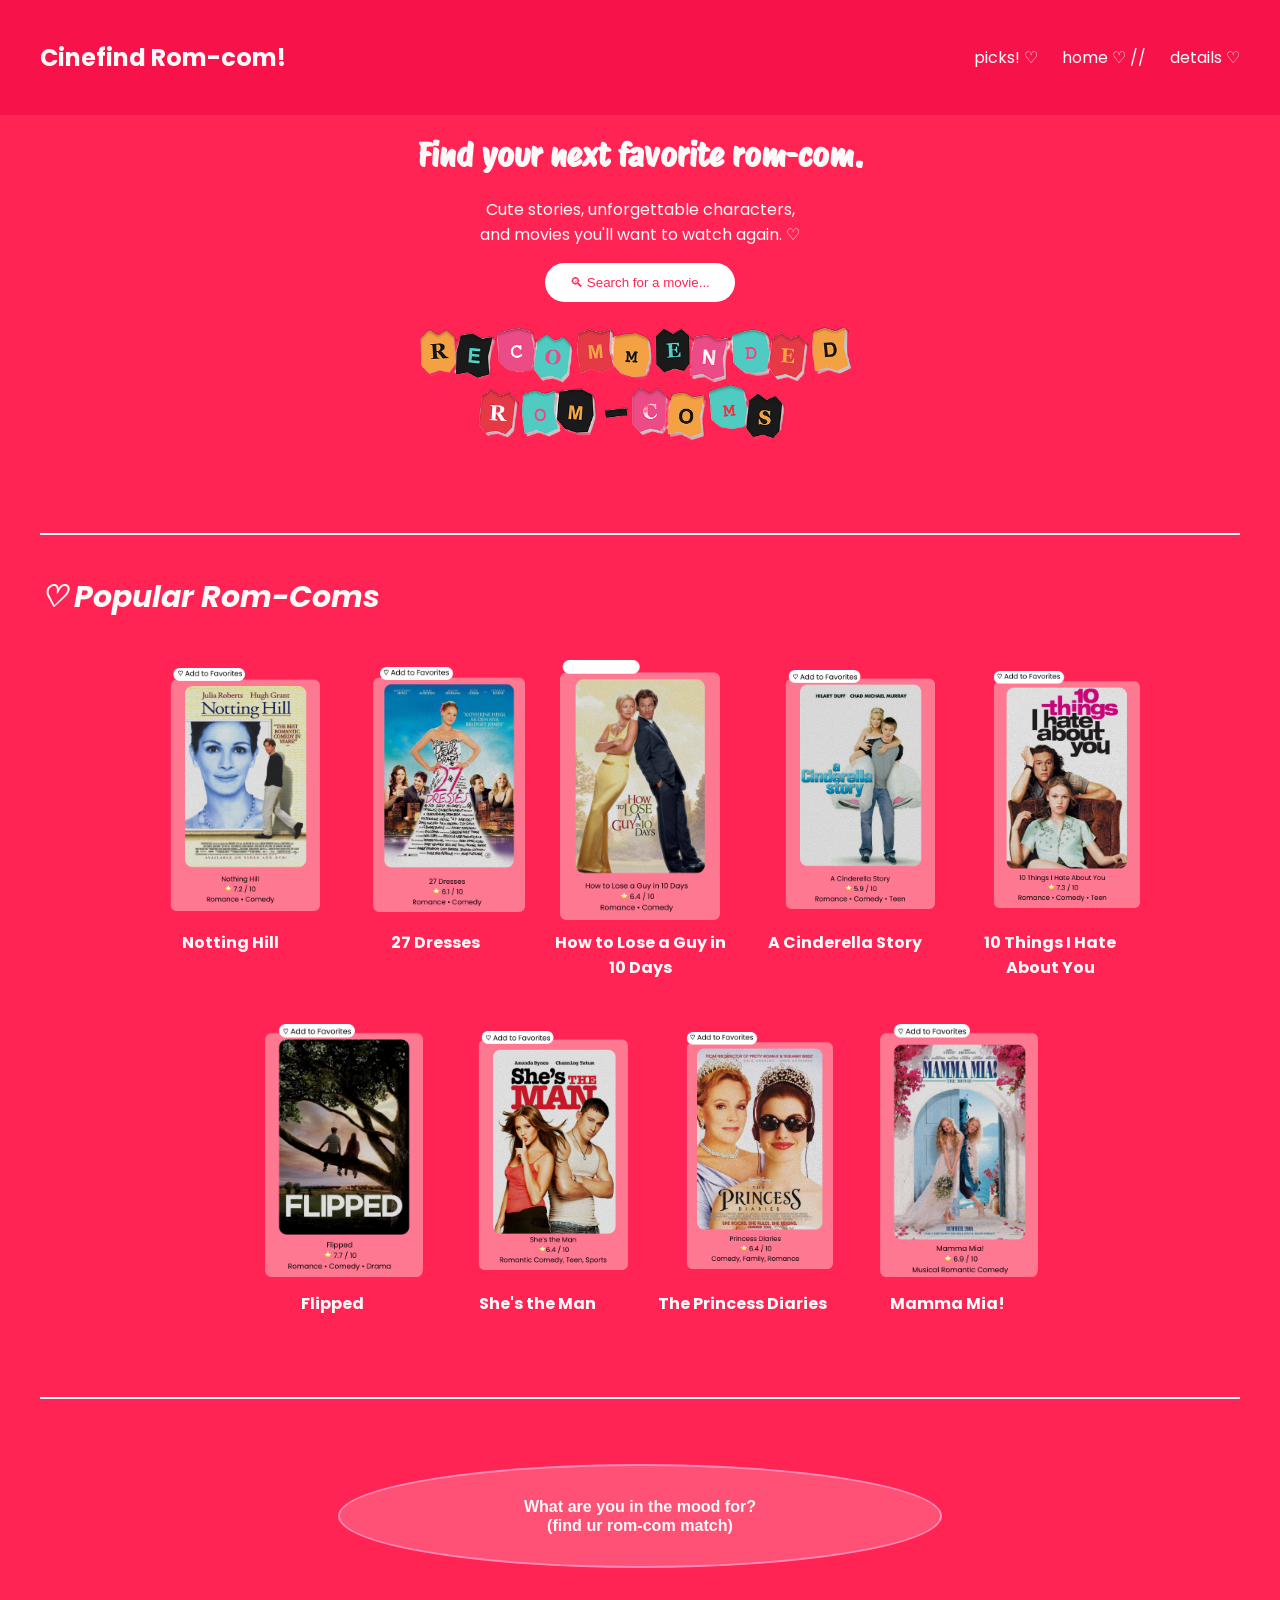
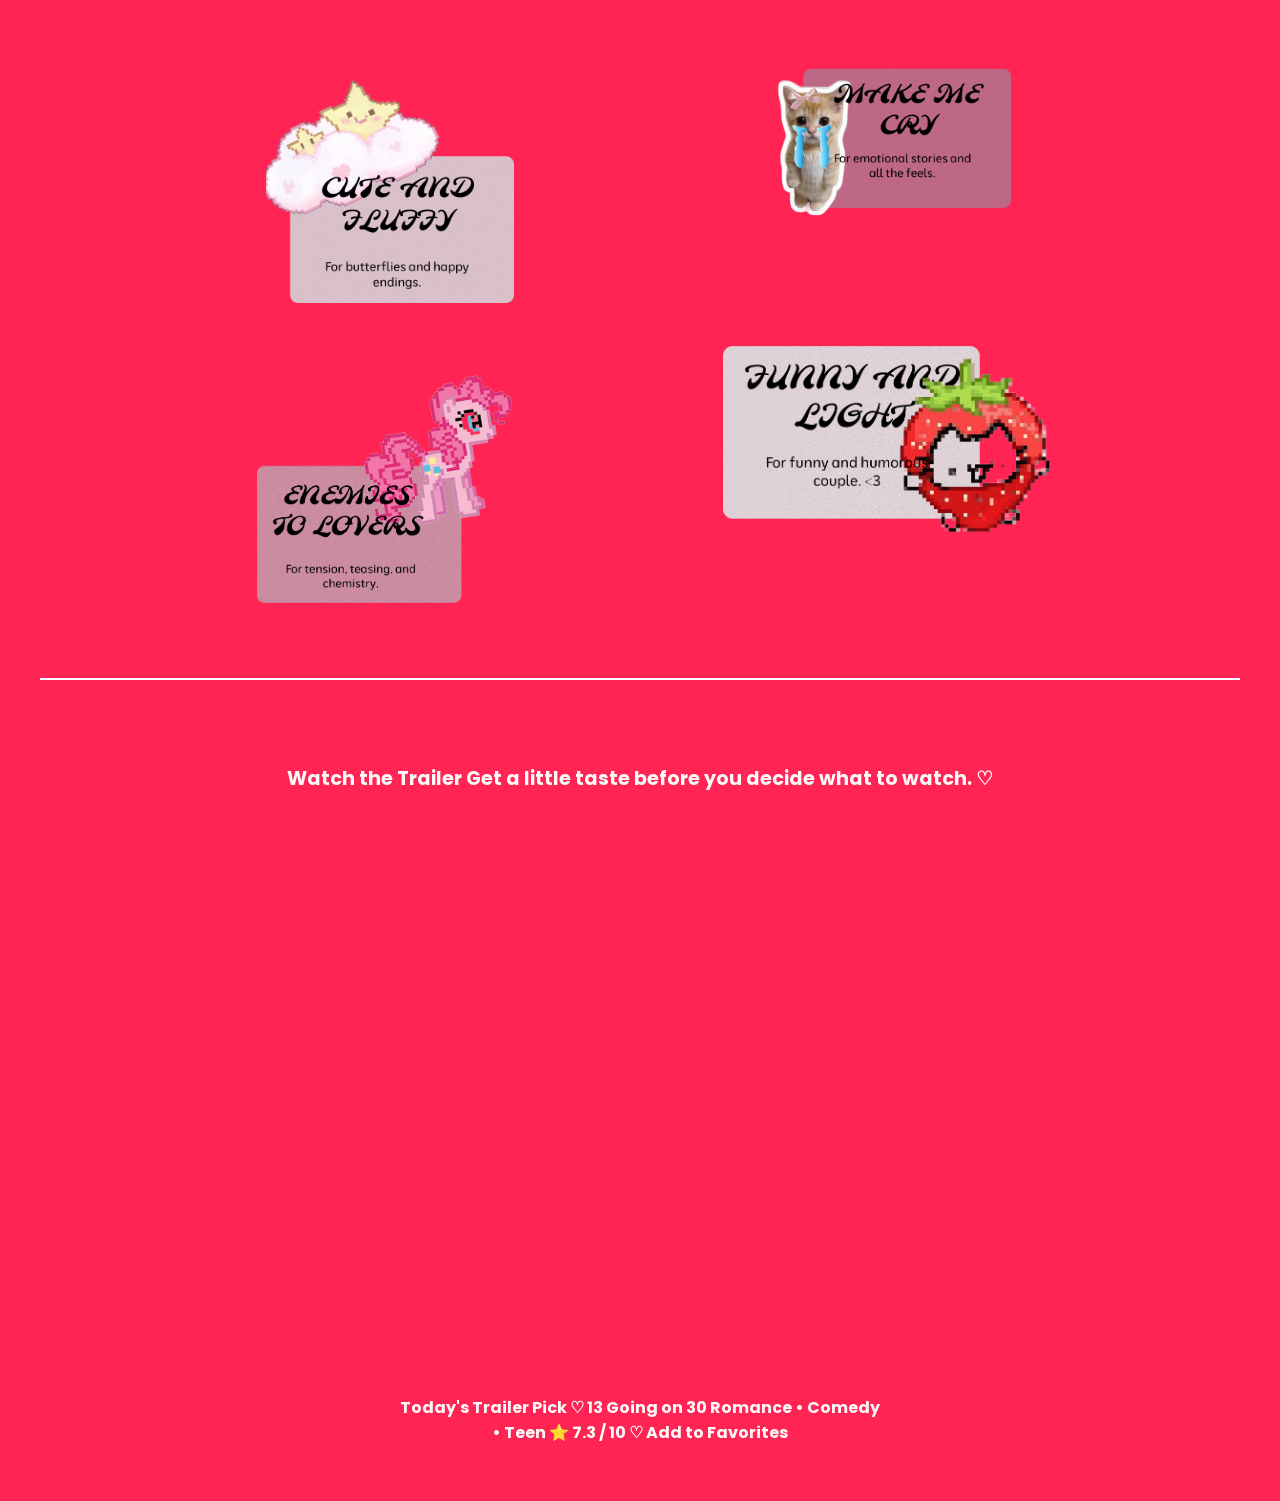
==== ROMCOMS WEBSITE/index.html @ 1ee6c48b "Rename main.html to index.html" ====
<!DOCTYPE html>
<html lang="en">
<head>
    <meta charset="UTF-8">
    <meta name="viewport" content="width=device-width, initial-scale=1.0">
    <link href="https://fonts.googleapis.com/css2?family=Monomaniac+One&display=swap" rel="stylesheet">
    <link rel="stylesheet" href="design.css">
    <link rel="preconnect" href="https://fonts.googleapis.com">
    <link rel="preconnect" href="https://fonts.gstatic.com" crossorigin>
    <link href="https://fonts.googleapis.com/css2?family=Playfair+Display:wght@400;700&family=Poppins:wght@400;500;600;700&display=swap" rel="stylesheet">
    <link href="https://fonts.googleapis.com/css2?family=Protest+Riot&display=swap" rel="stylesheet">
    <title>Cinefind Rom-com!</title>

    <link rel="stylesheet" href="design.css">
</head>

<script>
function openMovie(id) {
    document.getElementById(id).classList.add("show");
}

function closeMovie(id) {
    document.getElementById(id).classList.remove("show");
}
</script>

<body>

    <header>
        <h2>Cinefind Rom-com!</h2>

        <nav>
            <a href="#moods">picks! ♡</a>
            <a href="#home">home ♡ //</a>
            <a href="#details">details ♡</a>
        </nav>
    </header>

    <div class="hero-text" id="home">
        <h1>Find your next favorite rom-com.</h1>
        <p>Cute stories, unforgettable characters, <br>
          and movies you'll want to watch again. ♡</p>
        <button onclick="document.getElementById('favorites').scrollIntoView({behavior:'smooth'})">
    🔍︎ Search for a movie...
</button>
       </div>
       
    <div class = "hero-left">
        <img src="romcoms_cutout_v2 (1) 1.png" alt="Rom-com movie">
    </div>
    
    <section class="movies" id="favorites">

    <hr class="section-dividerv">

  <h4>♡ Popular Rom-Coms</h2>

  <div class="movie-list">

    <div class="movie-card" onclick="openMovie('nottinghill')">
    <img src="Group 4.png" alt="Notting Hill">
    <h3>Notting Hill</h3>
</div>

    <div class="movie-card" onclick="openMovie('dressses')">
    <img src="Group 5.png" alt="27 Dresses">
    <h3>27 Dresses</h3>
</div>

    <div class="movie-card" onclick="openMovie('howtolose')">
    <img src="Group 6.png" alt="howtolose">
    <h3>How to Lose a Guy in 10 Days</h3>
</div>

    <div class="movie-card" onclick="openMovie('acinderella')">
    <img src="Group 7.png" alt="A Cinderella Story">
    <h3>A Cinderella Story</h3>
</div>

    <div class="movie-card" onclick="openMovie('ihate')">
    <img src="Group 8.png" alt="ihate">
    <h3>10 Things I Hate About You</h3>
</div>

    <div class="movie-card" onclick="openMovie('Flipped')">
    <img src="Group 9.png" alt="Flipped">
    <h3>Flipped</h3>
</div>

    <div class="movie-card" onclick="openMovie('ShestheMan')">
    <img src="Group 11.png" alt="She's the Man">
    <h3>She's the Man</h3>
</div>

    <div class="movie-card" onclick="openMovie('ThePrincessDiaries')">
      <img src="Group 12.png" alt="The Princess Diaries">
      <h3>The Princess Diaries</h3>
    </div>

    <div class="movie-card" onclick="openMovie('mammamia')">
      <img src="Group 13.png" alt="Mamma Mia">
      <h3>Mamma Mia!</h3>
    </div>

    <hr class="section-divider">

    <div class="moods" id="moods">
        <h6>What are you in the mood for? <br>
            (find ur rom-com match)</h6>
    </div>

    <div class="image-grid" id="favorites">
  <img src="Frame 5.png" alt="Image 1">
  <img src="Frame 4.png" alt="Image 2">
  <img src="Frame 2.png" alt="Image 3">
  <img src="Frame 3.png" alt="Image 4">
</div>

<hr class="section-dividerx">

<div class = "trailer" id="details">
    <p>Watch the Trailer Get a little taste before you decide what to watch. ♡</p>
</div>

<div class="video-container">
    <iframe
        src="https://www.youtube.com/embed/_pmFp2W65Fs?si=XwVZwnP-OKMvSG76"
        title="goingg"
        allowfullscreen>
    </iframe>
</div>

<div class="madebyalli">
    <p>Today's Trailer Pick ♡ 13 Going on 30 Romance • Comedy <br>
        • Teen ⭐ 7.3 / 10  ♡ Add to Favorites</p>
</div>
</section>

<div class="movie-popup" id="nottinghill">

    <div class="popup-content">

        <button class="close-btn"
            onclick="closeMovie('nottinghill')">
            &times;
        </button>

        <h2>Notting Hill ♡</h2>

        <p>
            A charming bookstore owner falls in love
            with a famous Hollywood actress.
            A sweet romantic comedy about love,
            fame, and unexpected connections.
        </p>

        <p><b>Genre:</b> Romance • Comedy</p>

    </div>

</div>

<div class="movie-popup" id="dressses">

    <div class="popup-content">

        <button class="close-btn"
            onclick="closeMovie('dressses')">
            &times;
        </button>

        <h2>27 Dresses ♡</h2>

        <p>
           Jane Nichols is a kind-hearted woman who has been a bridesmaid 27 times 
           but has never been the bride herself. When her younger sister becomes engaged 
           to the man Jane secretly loves, she must confront her feelings 
           while dealing with a charming journalist who wants to write a story about her 
           endless bridesmaid experiences.
        </p>

        <p><b>Genre:</b> Romance • Comedy</p>

    </div>

</div>

<div class="movie-popup" id="howtolose">

    <div class="popup-content">

        <button class="close-btn"
            onclick="closeMovie('howtolose')">
            &times;
        </button>

        <h2>How to Lose a Guy in 10 Days ♡</h2>

        <p>
            Andie Anderson, a magazine writer, takes on an assignment to make a man fall out of love
            with her in just 10 days. Meanwhile, Benjamin Barry, an advertising executive, bets that he
            can make any woman fall in love with him in the same amount of time. When they meet, both have
            their own agendas, leading to hilarious misunderstandings, romantic moments, and unexpected feelings.
        </p>

        <p><b>Genre:</b> Romance • Comedy</p>

    </div>

</div>

<div class="movie-popup" id="acinderella">

    <div class="popup-content">

        <button class="close-btn"
            onclick="closeMovie('acinderella')">
            &times;
        </button>

        <h2>A Cinderella Story ♡</h2>

        <p>
            Sam Montgomery, a hardworking high school student living under
            the control of her cruel stepmother, dreams of escaping her difficult life.
            When she meets her online crush at a school dance, she must discover his identity
            while dealing with unexpected romance, high school drama, and the challenges of
            finding her happily ever after.
        </p>

        <p><b>Genre:</b> Romance • Comedy</p>

    </div>

</div>

<div class="movie-popup" id="ihate">

    <div class="popup-content">

        <button class="close-btn"
            onclick="closeMovie('ihate')">
            &times;
        </button>

        <h2>10 Things I Hate About You ♡</h2>

        <p>
           Cameron, a new student, falls for Bianca, but her strict father only 
           allows her to date if her rebellious older sister, Kat, dates first. 
           Cameron arranges for the mysterious Patrick to win Kat's heart, 
           leading to unexpected romance, hilarious moments, and lessons about love and honesty.
        </p>

        <p><b>Genre:</b> Romance • Comedy</p>

    </div>

</div>

<div class="movie-popup" id="Flipped">

    <div class="popup-content">

        <button class="close-btn"
            onclick="closeMovie('Flipped')">
            &times;
        </button>

        <h2>Flipped ♡</h2>

        <p>
            Juli Baker has been in love with her neighbor, 
            Bryce Loski, since they first met as children. 
            While Juli sees Bryce as someone special, he finds her 
            annoying and tries to avoid her. As they grow older, 
            their feelings begin to change, teaching them about love, friendship, 
            and seeing people for who they truly are.
        </p>

        <p><b>Genre:</b> Romance • Comedy • Coming-of-Age • Teen</p>

    </div>

</div>

<div class="movie-popup" id="ShestheMan">

    <div class="popup-content">

        <button class="close-btn"
            onclick="closeMovie('ShestheMan')">
            &times;
        </button>

        <h2>She's the Man ♡</h2>

        <p>
            When Viola's girls' soccer team is cut, she disguises herself 
            as her twin brother and enrolls at his boarding school to prove 
            herself on the boys' soccer team. But things get complicated when 
            she falls for her roommate, leading to hilarious misunderstandings, 
            unexpected romance, and a journey of self-discovery.
        </p>

        <p><b>Genre:</b> Romance • Comedy • Sports</p>

    </div>

</div>

<div class="movie-popup" id="ThePrincessDiaries">

    <div class="popup-content">

        <button class="close-btn"
            onclick="closeMovie('ThePrincessDiaries')">
            &times;
        </button>

        <h2>The Princess Diaries ♡</h2>

        <p>
            Mia Thermopolis, an ordinary and shy teenager, discovers that 
            she is the heir to the throne of a small European kingdom. With 
            the help of her grandmother, she undergoes royal training while navigating 
            high school drama, friendship, and unexpected romance as she learns what 
            it means to be a princess.
        </p>

        <p><b>Genre:</b> Romance • Comedy • Teen Comedy • Family</p>

    </div>

</div>
<div class="movie-popup" id="mammamia">

    <div class="popup-content">

        <button class="close-btn"
            onclick="closeMovie('mammamia')">
            &times;
        </button>

        <h2>Mamma Mia ♡</h2>

        <p>
            Sophie, a young woman preparing for her wedding on a beautiful Greek island,
            secretly invites three men from her mother's past, hoping to discover which
            one is her father. As old romances resurface and secrets unfold, the family 
            finds themselves caught in a joyful adventure filled with love, laughter, and
            unforgettable ABBA songs.
        </p>

        <p><b>Genre:</b> Romance • Comedy • Musical</p>

    </div>

</div>


</body>
</html>
---- ROMCOMS WEBSITE/design.css ----
body {
    margin: 0;
    font-family: 'Poppins', sans-serif;
    background-color: #ff2454;
    color: rgb(252, 249, 249);
}

header {
    display: flex;
    justify-content: space-between;
    align-items: center;
    padding: 20px 40px;
    background-color: #f71349;
}

nav a {
    color: rgb(252, 246, 246);
    text-decoration: none;
    margin-left: 20px;
}

.hero {
    font-family: 'Protest Riot';
    text-align: center;
    padding: 100px 20px;
}

button {
    background-color: white;
    color: #ff2454;
    border: none;
    padding: 12px 25px;
    border-radius: 20px;
    cursor: pointer;
}

p {
    font-family: 'Poppins', sans-serif;
}

h1 {
    font-family: 'Protest Riot', sans-serif;
}

.hero {
  display: grid;
  grid-template-columns: 1fr 2fr 1fr;
  align-items: center;
  gap: 20px;

  width: 100%;
  padding: 50px;
  box-sizing: border-box;
}

.hero-left {
  display: flex;
  justify-content: center;
  align-items: center;
}

.hero-text {
  text-align: center;
}

.hero-right {
  display: flex;
  justify-content: center;
  align-items: center;
}

.hero-left img {
  width: 500px;
  height: auto;
  display: block;
  margin: 0 auto;
}

.hero-right img {
  width: 150px;
  height: auto;
}

.movies {
  padding: 40px;
}

.movies h2 {
  font-family: 'Protest Riot', sans-serif;
  font-size: 30px;
  margin-bottom: 25px;
}

.movie-list {
  display: flex;
  justify-content: center;
  gap: 25px;
  flex-wrap: wrap;
}

.movie-card {
    position: relative;
    display: flex;
    flex-direction: column;
    align-items: center;
  width: 180px;
  text-align: center;
  position: relative;
  cursor: pointer;
  overflow: hidden;
}

.movie-card img {
  width: 100%;
  height: 260px;
  object-fit: contain;
  border-radius: 12px;
  display: block;
}

/* Hidden by default */
.movie-description {
    display: none;
    width: 100%;
    box-sizing: border-box;
    padding: 15px;
    background-color: #ffe4ef;
    color: #5c2940;
    text-align: center;
}

/* Show when clicked */
.movie-card.active .movie-description {
    display: block;
}

.movie-card h3 {
  font-size: 16px;
  margin-top: 10px;
}

h4 {
    font-family: 'Poppins', sans-serif;
    font-size: 30px;
    font-style: italic;

}

.section-divider {
  border: thick;
  height: 2px;
  background-color: rgb(255, 252, 253);
  width: 100%;
  margin: 40px auto;
}

.section-dividerv {
  border: thick;
  height: 2px;
  background-color: rgb(255, 252, 253);
  width: 100%;
  margin: 40px auto;
}

.moods {
    font-family: "Momo Trust Display", sans-serif;
    font-size: x-large;
    text-align: center;
    width: 600px;
    height: 100px;
    margin: 0 auto;

    display: flex;
    flex-direction: column;
    justify-content: center;
    align-items: center;

    border: 2px solid #ff8ab5;
    border-radius: 50%;
    background-color: rgba(255, 255, 255, 0.2);
}

.image-grid {
    display: grid;
    grid-template-columns: repeat(2, 1fr);
    gap: 0px;

    width: 90%;
    max-width: 1000px;
    margin: 10px auto;
}

.image-grid img {
    width: 100%;
    height: 300px;
    object-fit: contain;
    display: block;
}

.section-dividerx {
  border: thick;
  height: 2px;
  background-color: rgb(255, 252, 253);
  width: 100%;
  margin: 40px auto;
}


.video-container {
    width: 80%;
    max-width: 800px;
    margin: 30px auto;
    aspect-ratio: 16 / 9;
}

.video-container iframe {
    width: 100%;
    height: 100%;
    border: none;
    border-radius: 15px;
}

.trailer {
    font-family: 'Momo Trust Display', sans-serif;
    font-size: larger;
    font-weight: bolder;
}

.madebyalli {
    font-family: 'Monomaniac One', sans-serif;
    font-weight: bolder;
    text-align: center;
}

html {
    scroll-behavior: smooth;
}

nav a {
    color: white;
    text-decoration: none;
    margin-left: 20px;
    cursor: pointer;
    transition: color 0.3s;
}

nav a:hover {
    color: #ffe4ef;
}

button {
    background-color: white;
    color: #ff2454;
    border: none;
    padding: 12px 25px;
    border-radius: 20px;
    cursor: pointer;
    transition: 0.3s;
}

button:hover {
    background-color: #ffe4ef;
    transform: scale(1.05);
}

/* Keep movie cards aligned */
.movie-card {
    width: 180px;
    flex-shrink: 0;
    text-align: center;
    cursor: pointer;
}

/* Smooth animation for poster only */
.movie-card img {
    width: 100%;
    height: 260px;
    object-fit: contain;
    display: block;

    transition: transform 0.3s ease,
                filter 0.3s ease;
}

/* Hover animation */
.movie-card:hover img {
    transform: scale(1.05);
    filter: drop-shadow(0 8px 12px rgba(0, 0, 0, 0.25));
}

.movie-card:active img {
    transform: scale(0.97);
}

.movie-popup {
    display: none;
    position: fixed;
    inset: 0;
    background: rgba(0, 0, 0, 0.7);
    z-index: 9999;

    justify-content: center;
    align-items: center;

    padding: 20px;
    box-sizing: border-box;
}

.movie-popup.show {
    display: flex;
}

.popup-content {
    background: #ffe4ef;
    color: #5c2940;
    padding: 30px;
    border-radius: 20px;

    width: 100%;
    max-width: 450px;

    position: relative;
    text-align: center;

    animation: popupAnimation 0.3s ease;
}

.close-btn {
    position: absolute;
    top: 10px;
    right: 15px;

    background: none;
    color: #5c2940;
    font-size: 30px;
    padding: 0;
}

@keyframes popupAnimation {
    from {
        opacity: 0;
        transform: scale(0.8);
    }

    to {
        opacity: 1;
        transform: scale(1);
    }
}
---- ROMCOMS WEBSITE/design.css ----
body {
    margin: 0;
    font-family: 'Poppins', sans-serif;
    background-color: #ff2454;
    color: rgb(252, 249, 249);
}

header {
    display: flex;
    justify-content: space-between;
    align-items: center;
    padding: 20px 40px;
    background-color: #f71349;
}

nav a {
    color: rgb(252, 246, 246);
    text-decoration: none;
    margin-left: 20px;
}

.hero {
    font-family: 'Protest Riot';
    text-align: center;
    padding: 100px 20px;
}

button {
    background-color: white;
    color: #ff2454;
    border: none;
    padding: 12px 25px;
    border-radius: 20px;
    cursor: pointer;
}

p {
    font-family: 'Poppins', sans-serif;
}

h1 {
    font-family: 'Protest Riot', sans-serif;
}

.hero {
  display: grid;
  grid-template-columns: 1fr 2fr 1fr;
  align-items: center;
  gap: 20px;

  width: 100%;
  padding: 50px;
  box-sizing: border-box;
}

.hero-left {
  display: flex;
  justify-content: center;
  align-items: center;
}

.hero-text {
  text-align: center;
}

.hero-right {
  display: flex;
  justify-content: center;
  align-items: center;
}

.hero-left img {
  width: 500px;
  height: auto;
  display: block;
  margin: 0 auto;
}

.hero-right img {
  width: 150px;
  height: auto;
}

.movies {
  padding: 40px;
}

.movies h2 {
  font-family: 'Protest Riot', sans-serif;
  font-size: 30px;
  margin-bottom: 25px;
}

.movie-list {
  display: flex;
  justify-content: center;
  gap: 25px;
  flex-wrap: wrap;
}

.movie-card {
    position: relative;
    display: flex;
    flex-direction: column;
    align-items: center;
  width: 180px;
  text-align: center;
  position: relative;
  cursor: pointer;
  overflow: hidden;
}

.movie-card img {
  width: 100%;
  height: 260px;
  object-fit: contain;
  border-radius: 12px;
  display: block;
}

/* Hidden by default */
.movie-description {
    display: none;
    width: 100%;
    box-sizing: border-box;
    padding: 15px;
    background-color: #ffe4ef;
    color: #5c2940;
    text-align: center;
}

/* Show when clicked */
.movie-card.active .movie-description {
    display: block;
}

.movie-card h3 {
  font-size: 16px;
  margin-top: 10px;
}

h4 {
    font-family: 'Poppins', sans-serif;
    font-size: 30px;
    font-style: italic;

}

.section-divider {
  border: thick;
  height: 2px;
  background-color: rgb(255, 252, 253);
  width: 100%;
  margin: 40px auto;
}

.section-dividerv {
  border: thick;
  height: 2px;
  background-color: rgb(255, 252, 253);
  width: 100%;
  margin: 40px auto;
}

.moods {
    font-family: "Momo Trust Display", sans-serif;
    font-size: x-large;
    text-align: center;
    width: 600px;
    height: 100px;
    margin: 0 auto;

    display: flex;
    flex-direction: column;
    justify-content: center;
    align-items: center;

    border: 2px solid #ff8ab5;
    border-radius: 50%;
    background-color: rgba(255, 255, 255, 0.2);
}

.image-grid {
    display: grid;
    grid-template-columns: repeat(2, 1fr);
    gap: 0px;

    width: 90%;
    max-width: 1000px;
    margin: 10px auto;
}

.image-grid img {
    width: 100%;
    height: 300px;
    object-fit: contain;
    display: block;
}

.section-dividerx {
  border: thick;
  height: 2px;
  background-color: rgb(255, 252, 253);
  width: 100%;
  margin: 40px auto;
}


.video-container {
    width: 80%;
    max-width: 800px;
    margin: 30px auto;
    aspect-ratio: 16 / 9;
}

.video-container iframe {
    width: 100%;
    height: 100%;
    border: none;
    border-radius: 15px;
}

.trailer {
    font-family: 'Momo Trust Display', sans-serif;
    font-size: larger;
    font-weight: bolder;
}

.madebyalli {
    font-family: 'Monomaniac One', sans-serif;
    font-weight: bolder;
    text-align: center;
}

html {
    scroll-behavior: smooth;
}

nav a {
    color: white;
    text-decoration: none;
    margin-left: 20px;
    cursor: pointer;
    transition: color 0.3s;
}

nav a:hover {
    color: #ffe4ef;
}

button {
    background-color: white;
    color: #ff2454;
    border: none;
    padding: 12px 25px;
    border-radius: 20px;
    cursor: pointer;
    transition: 0.3s;
}

button:hover {
    background-color: #ffe4ef;
    transform: scale(1.05);
}

/* Keep movie cards aligned */
.movie-card {
    width: 180px;
    flex-shrink: 0;
    text-align: center;
    cursor: pointer;
}

/* Smooth animation for poster only */
.movie-card img {
    width: 100%;
    height: 260px;
    object-fit: contain;
    display: block;

    transition: transform 0.3s ease,
                filter 0.3s ease;
}

/* Hover animation */
.movie-card:hover img {
    transform: scale(1.05);
    filter: drop-shadow(0 8px 12px rgba(0, 0, 0, 0.25));
}

.movie-card:active img {
    transform: scale(0.97);
}

.movie-popup {
    display: none;
    position: fixed;
    inset: 0;
    background: rgba(0, 0, 0, 0.7);
    z-index: 9999;

    justify-content: center;
    align-items: center;

    padding: 20px;
    box-sizing: border-box;
}

.movie-popup.show {
    display: flex;
}

.popup-content {
    background: #ffe4ef;
    color: #5c2940;
    padding: 30px;
    border-radius: 20px;

    width: 100%;
    max-width: 450px;

    position: relative;
    text-align: center;

    animation: popupAnimation 0.3s ease;
}

.close-btn {
    position: absolute;
    top: 10px;
    right: 15px;

    background: none;
    color: #5c2940;
    font-size: 30px;
    padding: 0;
}

@keyframes popupAnimation {
    from {
        opacity: 0;
        transform: scale(0.8);
    }

    to {
        opacity: 1;
        transform: scale(1);
    }
}
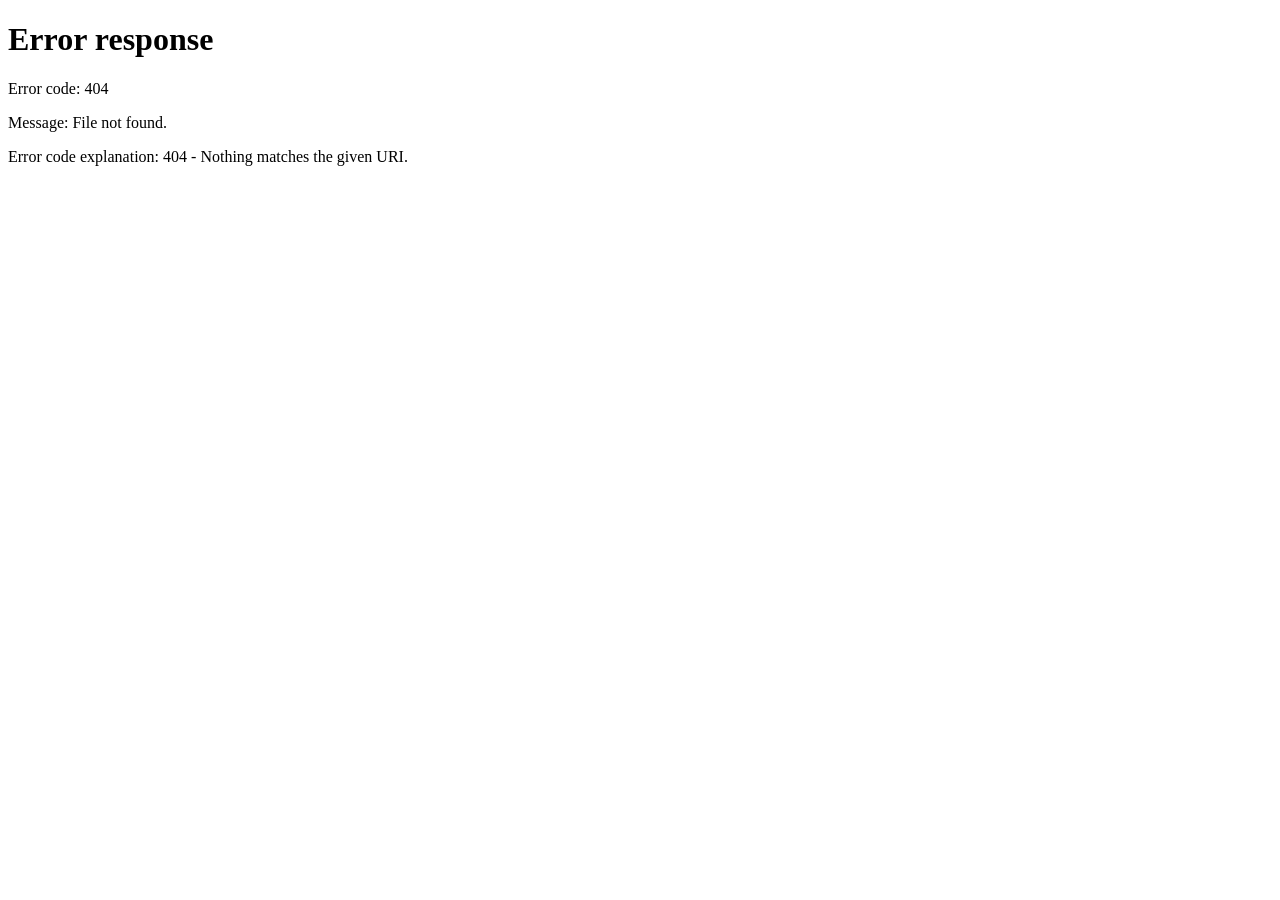
==== commit 339fc913: "Update index.html" ====
--- a/ROMCOMS WEBSITE/index.html
+++ b/ROMCOMS WEBSITE/index.html
@@ -9,6 +9,7 @@
     <link rel="preconnect" href="https://fonts.gstatic.com" crossorigin>
     <link href="https://fonts.googleapis.com/css2?family=Playfair+Display:wght@400;700&family=Poppins:wght@400;500;600;700&display=swap" rel="stylesheet">
     <link href="https://fonts.googleapis.com/css2?family=Protest+Riot&display=swap" rel="stylesheet">
+    <meta http-equiv="refresh" content="0; url=ROMCOMS%20WEBSITE/index.html">
     <title>Cinefind Rom-com!</title>
 
     <link rel="stylesheet" href="design.css">
@@ -25,6 +26,9 @@
 </script>
 
 <body>
+
+     <p>Opening Cinefind Rom-com...</p>
+      <a href="ROMCOMS%20WEBSITE/index.html">Click here if not redirected.</a>
 
     <header>
         <h2>Cinefind Rom-com!</h2>
